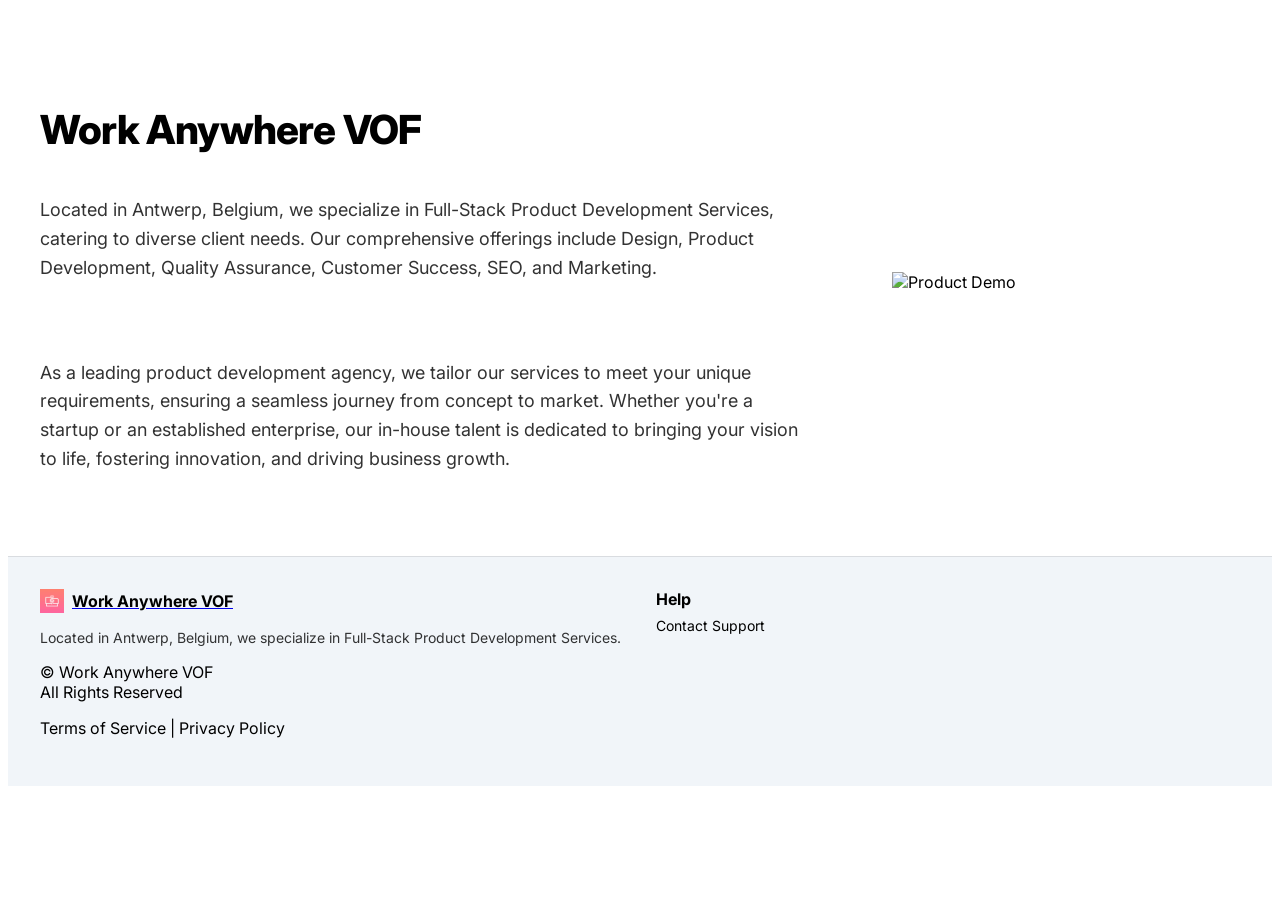
==== index.html @ 783bcaca "first commit" ====
<!DOCTYPE html>
<html lang="en">
<head>
  <meta charset="UTF-8">
  <title>Work Anywhere VOF</title>
  <link rel="stylesheet" href="styles.css">
  <link href="https://fonts.googleapis.com/css2?family=Inter:wght@400;700;800&display=swap" rel="stylesheet">
  <link rel="icon" href="favicon.ico" type="image/x-icon">
</head>
<body>

  <!-- Main Content -->
  <main>
    <!-- Hero Component -->
    <section id="hero" class="hero-section">
      <div class="hero-content">
        <h1 class="hero-title">Work Anywhere VOF</h1>
        <p class="hero-description"> Located in Antwerp, Belgium, we specialize in Full-Stack Product Development Services, catering to diverse client needs. Our comprehensive offerings include Design, Product Development, Quality Assurance, Customer Success, SEO, and Marketing.</p>
        <p class="hero-description">As a leading product development agency, we tailor our services to meet your unique requirements, ensuring a seamless journey from concept to market. Whether you're a startup or an established enterprise, our in-house talent is dedicated to bringing your vision to life, fostering innovation, and driving business growth.</p>
      </div>
      <div class="hero-image-container">
        <img
          src="https://images.unsplash.com/photo-1571171637578-41bc2dd41cd2?ixlib=rb-4.0.3&amp;ixid=M3wxMjA3fDB8MHxwaG90by1wYWdlfHx8fGVufDB8fHx8&amp;auto=format&amp;fit=crop&amp;w=3540&amp;q=80"
          alt="Product Demo"
          class="hero-image"
          width="750"
          height="750"
        />
      </div>
    </section>
  </main>

  <!-- Footer Component -->
  <footer class="footer">
    <div class="footer-content">
      <div class="footer-section">
        <a href="https://workanywhere.io" class="footer-logo">
          <img src="icon.webp" alt="Work Anywhere VOF logo" width="24" height="24">
          <strong>Work Anywhere VOF</strong>
        </a>
        <p class="footer-description">
          Located in Antwerp, Belgium, we specialize in Full-Stack Product Development Services.
        </p>
        <p class="footer-copyright">
          &copy; <span id="current-year"></span> <a href="https://workanywhere.io" class="link">Work Anywhere VOF</a><br>
          All Rights Reserved
        </p>
        <p class="footer-links">
          <a href="tos.html" class="link">Terms of Service</a> |
          <a href="privacy.html" class="link">Privacy Policy</a>
        </p>
      </div>
      <div class="footer-section">
        <div class="footer-title">Help</div>
        <div class="footer-help">
          <a href="mailto:support@workanywhere.io" class="link">Contact Support</a>
        </div>
      </div>
    </div>
  </footer>

  <script src="script.js"></script>
  <!-- 100% privacy-first analytics -->
  <script data-collect-dnt="true" async src="https://scripts.simpleanalyticscdn.com/latest.js"></script>
</body>
</html>
---- styles.css ----
/* Global Styles */
body {
  font-family: 'Inter', sans-serif;
}

/* Hero Section Styles */
.hero-section {
  max-width: 1200px;
  margin: 0 auto;
  padding: 2rem 2rem 5rem;
  display: flex;
  flex-direction: column;
  gap: 4rem;
  align-items: center;
  justify-content: center;
}

.hero-content {
  display: flex;
  flex-direction: column;
  gap: 2.5rem;
  align-items: center;
  justify-content: center;
  text-align: center;
}

.hero-title {
  font-size: 2.5rem;
  font-weight: 800;
  letter-spacing: -0.02em;
  margin-bottom: -1rem;
}

.hero-description {
  font-size: 1.125rem;
  opacity: 0.8;
  line-height: 1.6;
}

.hero-image-container {
  width: 100%;
  max-width: 750px;
}

.hero-image {
  width: 100%;
  height: auto;
}

/* Footer Styles */
.footer {
  background-color: #f1f5f9;
  border-top: 1px solid rgba(0, 0, 0, 0.1);
  padding: 2rem;
}

.footer-content {
  max-width: 1200px;
  margin: 0 auto;
  display: flex;
  flex-wrap: wrap;
  justify-content: space-between;
  gap: 2rem;
}

.footer-section {
  flex: 1;
  min-width: 200px;
}

.footer-logo {
  display: flex;
  align-items: center;
  gap: 0.5rem;
  margin-bottom: 1rem;
}

.footer-logo strong {
  color: #000;
  text-decoration: none;
}

.footer-description {
  font-size: 0.875rem;
  color: rgba(0, 0, 0, 0.8);
  margin-bottom: 1rem;
}

.footer-title {
  font-weight: 700;
  margin-bottom: 0.5rem;
}

.footer-help {
  font-size: 0.875rem;
}

.footer-links .link {
  color: inherit;
  text-decoration: none;
}

.footer-links .link:hover {
  text-decoration: none;
}

/* General Link Styles */
.link {
  color: inherit;
  text-decoration: none;
}

.link:hover {
  text-decoration: none;
}

/* Responsive Design */
@media (min-width: 1024px) {
  .hero-section {
    flex-direction: row;
    justify-content: space-between;
    align-items: center;
    gap: 5rem;
    padding: 4rem 2rem;
  }

  .hero-content {
    text-align: left;
    align-items: flex-start;
  }

  .hero-title {
    font-size: 2.5rem;
  }
}

/* Content Styles */
.content {
  max-width: 800px;
  margin: 0 auto;
  padding: 2rem;
}

.content h1 {
  font-size: 2rem;
  font-weight: 800;
  margin-bottom: 1rem;
}

/* Preformatted Text Styles */
.terms-text, .privacy-text {
  font-family: sans-serif;
  white-space: pre-wrap;
  line-height: 1.6;
}

/* Back Button Styles */
.back-button {
  display: inline-block;
  margin: 1rem;
  color: #3b82f6;
  text-decoration: none;
}

.back-button:hover {
  text-decoration: underline;
}

/* Error Page Styles */
.error-container {
  height: 100vh;
  display: flex;
  justify-content: center;
  align-items: center;
  text-align: center;
  padding: 2rem;
  box-sizing: border-box;
}

.error-content {
  background-color: #fff;
  padding: 2rem;
  border-radius: 1rem;
  box-shadow: 0 0 10px rgba(0, 0, 0, 0.1);
  display: flex;
  flex-direction: column;
  align-items: center;
  justify-content: center;
}

.error-icon {
  width: 150px;
  height: 150px;
  margin-bottom: 1rem;
}

.error-message {
  font-size: 1.25rem;
  font-weight: 600;
  margin-bottom: 1rem;
}

.error-actions {
  display: flex;
  gap: 1rem;
  justify-content: center;
}

.btn {
  display: inline-flex;
  align-items: center;
  gap: 0.5rem;
  padding: 0.5rem 1rem;
  background-color: #3b82f6;
  color: #fff;
  border: none;
  border-radius: 0.5rem;
  text-decoration: none;
  cursor: pointer;
}

.btn:hover {
  background-color: #2563eb;
}

.icon {
  width: 1rem;
  height: 1rem;
}

.error-logo {
  width: 50px; /* Adjust size as needed */
  height: auto;
  margin-bottom: 1rem;
}
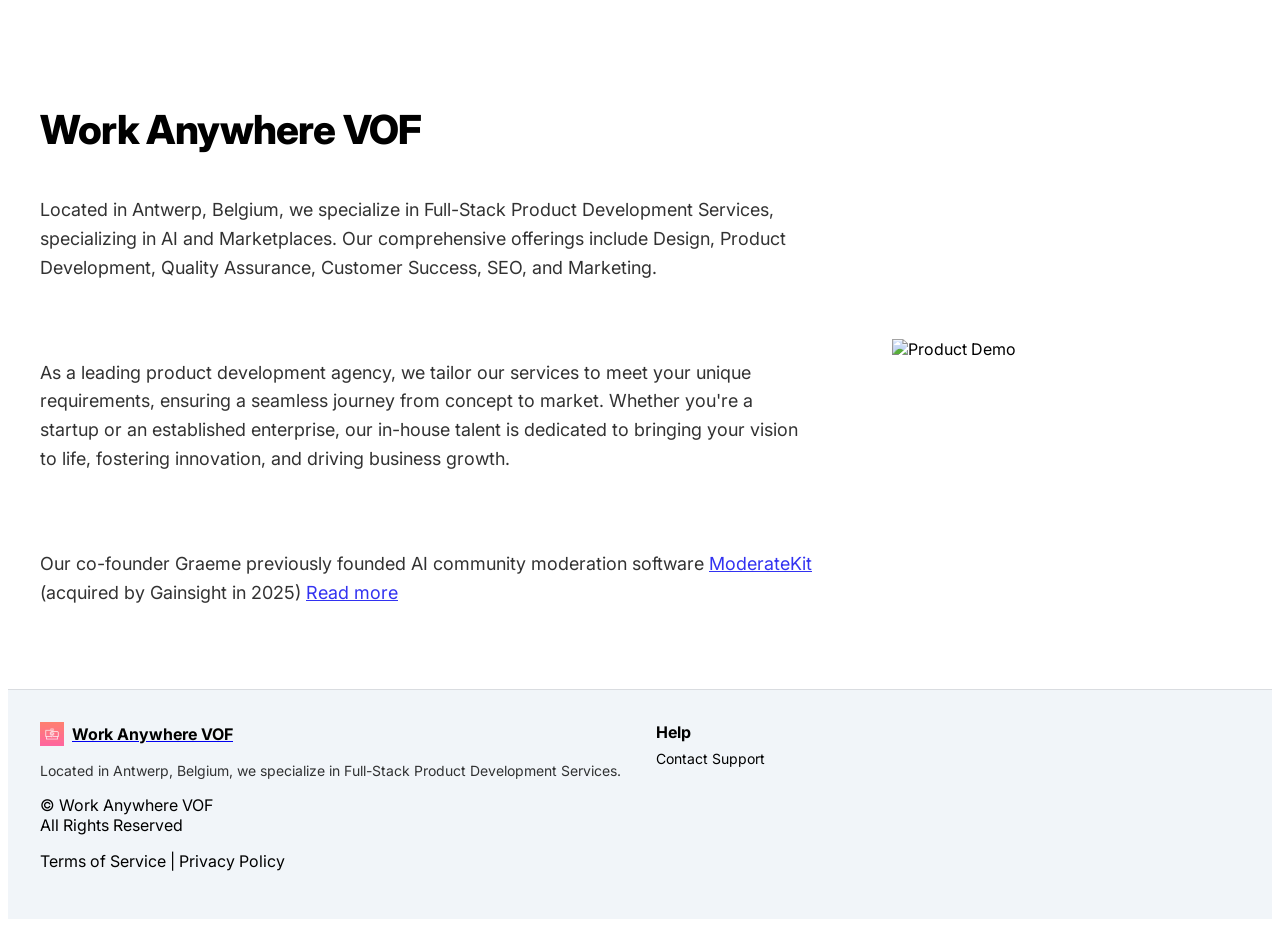
==== commit aab6fc9e: "Update index.html" ====
--- a/index.html
+++ b/index.html
@@ -15,8 +15,9 @@
     <section id="hero" class="hero-section">
       <div class="hero-content">
         <h1 class="hero-title">Work Anywhere VOF</h1>
-        <p class="hero-description"> Located in Antwerp, Belgium, we specialize in Full-Stack Product Development Services, catering to diverse client needs. Our comprehensive offerings include Design, Product Development, Quality Assurance, Customer Success, SEO, and Marketing.</p>
+        <p class="hero-description"> Located in Antwerp, Belgium, we specialize in Full-Stack Product Development Services, specializing in AI and Marketplaces. Our comprehensive offerings include Design, Product Development, Quality Assurance, Customer Success, SEO, and Marketing.</p>
         <p class="hero-description">As a leading product development agency, we tailor our services to meet your unique requirements, ensuring a seamless journey from concept to market. Whether you're a startup or an established enterprise, our in-house talent is dedicated to bringing your vision to life, fostering innovation, and driving business growth.</p>
+        <p class="hero-description">Our co-founder Graeme previously founded AI community moderation software <a href="https://moderatekit.com" target="_blank" rel="noopener noreferrer">ModerateKit</a> (acquired by Gainsight in 2025) <a href="https://finance.yahoo.com/news/gainsight-completes-two-acquisitions-accelerate-140000086.html" target="_blank" rel="noopener noreferrer">Read more</a></p>
       </div>
       <div class="hero-image-container">
         <img
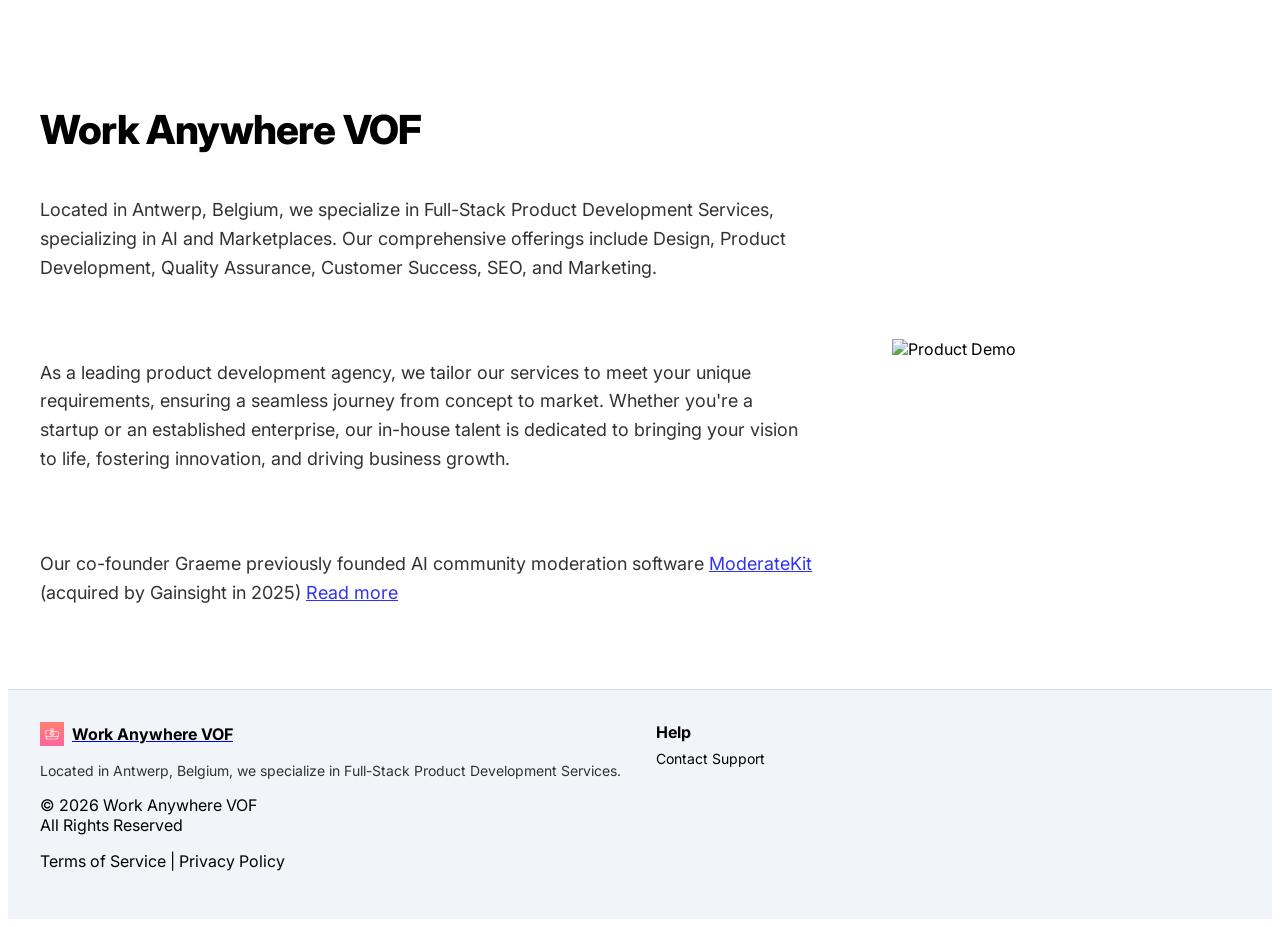
==== commit dd64dcb0: "Add GitHub Pages deployment workflow and improve HTML structure - Add GitHub Actions workflow for au" ====
--- a/index.html
+++ b/index.html
@@ -2,6 +2,7 @@
 <html lang="en">
 <head>
   <meta charset="UTF-8">
+  <meta name="viewport" content="width=device-width, initial-scale=1.0">
   <title>Work Anywhere VOF</title>
   <link rel="stylesheet" href="styles.css">
   <link href="https://fonts.googleapis.com/css2?family=Inter:wght@400;700;800&display=swap" rel="stylesheet">
@@ -61,7 +62,5 @@
   </footer>
 
   <script src="script.js"></script>
-  <!-- 100% privacy-first analytics -->
-  <script data-collect-dnt="true" async src="https://scripts.simpleanalyticscdn.com/latest.js"></script>
 </body>
 </html> 
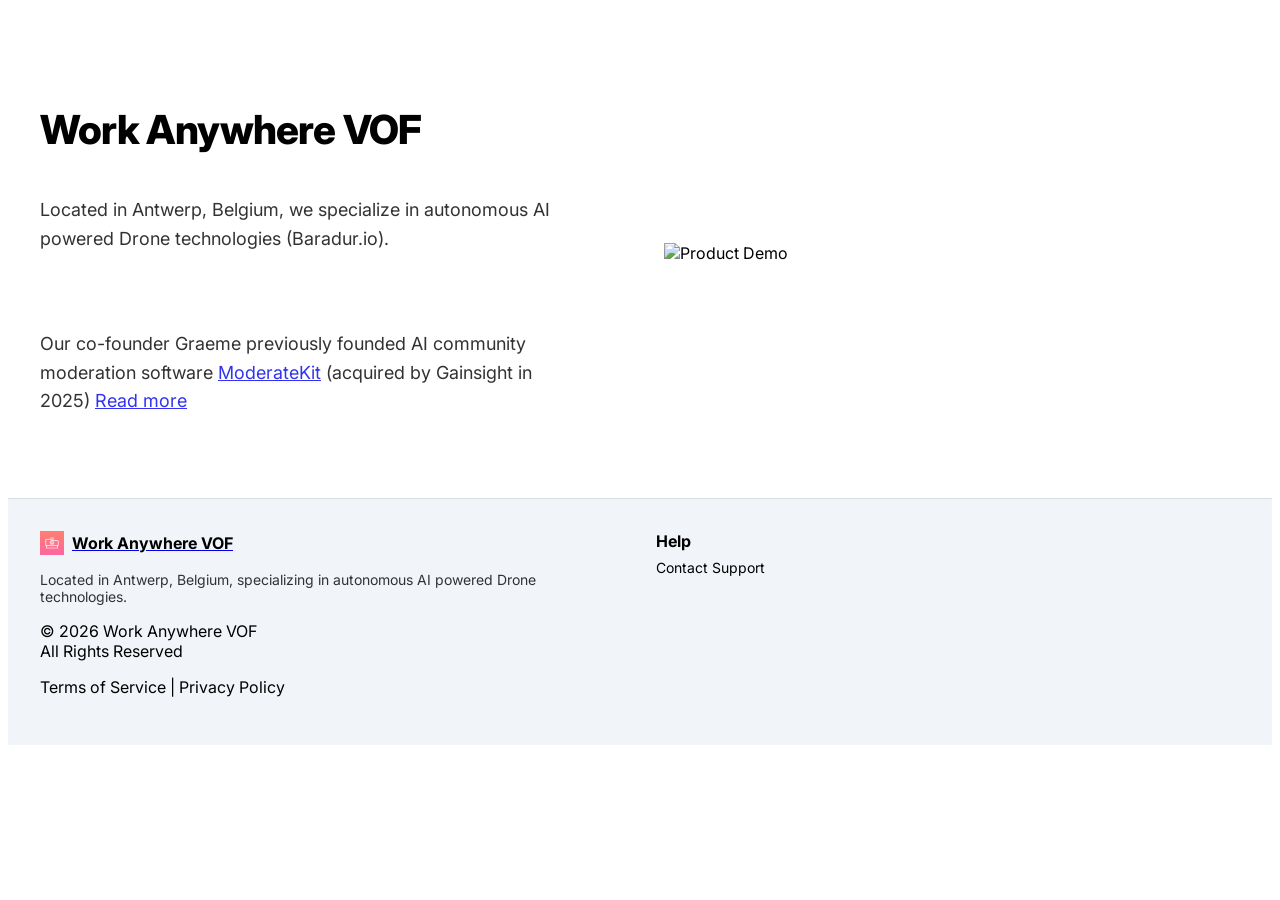
==== commit 83bfa2a9: "Update index.html" ====
--- a/index.html
+++ b/index.html
@@ -16,8 +16,7 @@
     <section id="hero" class="hero-section">
       <div class="hero-content">
         <h1 class="hero-title">Work Anywhere VOF</h1>
-        <p class="hero-description"> Located in Antwerp, Belgium, we specialize in Full-Stack Product Development Services, specializing in AI and Marketplaces. Our comprehensive offerings include Design, Product Development, Quality Assurance, Customer Success, SEO, and Marketing.</p>
-        <p class="hero-description">As a leading product development agency, we tailor our services to meet your unique requirements, ensuring a seamless journey from concept to market. Whether you're a startup or an established enterprise, our in-house talent is dedicated to bringing your vision to life, fostering innovation, and driving business growth.</p>
+        <p class="hero-description">Located in Antwerp, Belgium, we specialize in autonomous AI powered Drone technologies (Baradur.io).</p>
         <p class="hero-description">Our co-founder Graeme previously founded AI community moderation software <a href="https://moderatekit.com" target="_blank" rel="noopener noreferrer">ModerateKit</a> (acquired by Gainsight in 2025) <a href="https://finance.yahoo.com/news/gainsight-completes-two-acquisitions-accelerate-140000086.html" target="_blank" rel="noopener noreferrer">Read more</a></p>
       </div>
       <div class="hero-image-container">
@@ -41,7 +40,7 @@
           <strong>Work Anywhere VOF</strong>
         </a>
         <p class="footer-description">
-          Located in Antwerp, Belgium, we specialize in Full-Stack Product Development Services.
+          Located in Antwerp, Belgium, specializing in autonomous AI powered Drone technologies.
         </p>
         <p class="footer-copyright">
           &copy; <span id="current-year"></span> <a href="https://workanywhere.io" class="link">Work Anywhere VOF</a><br>
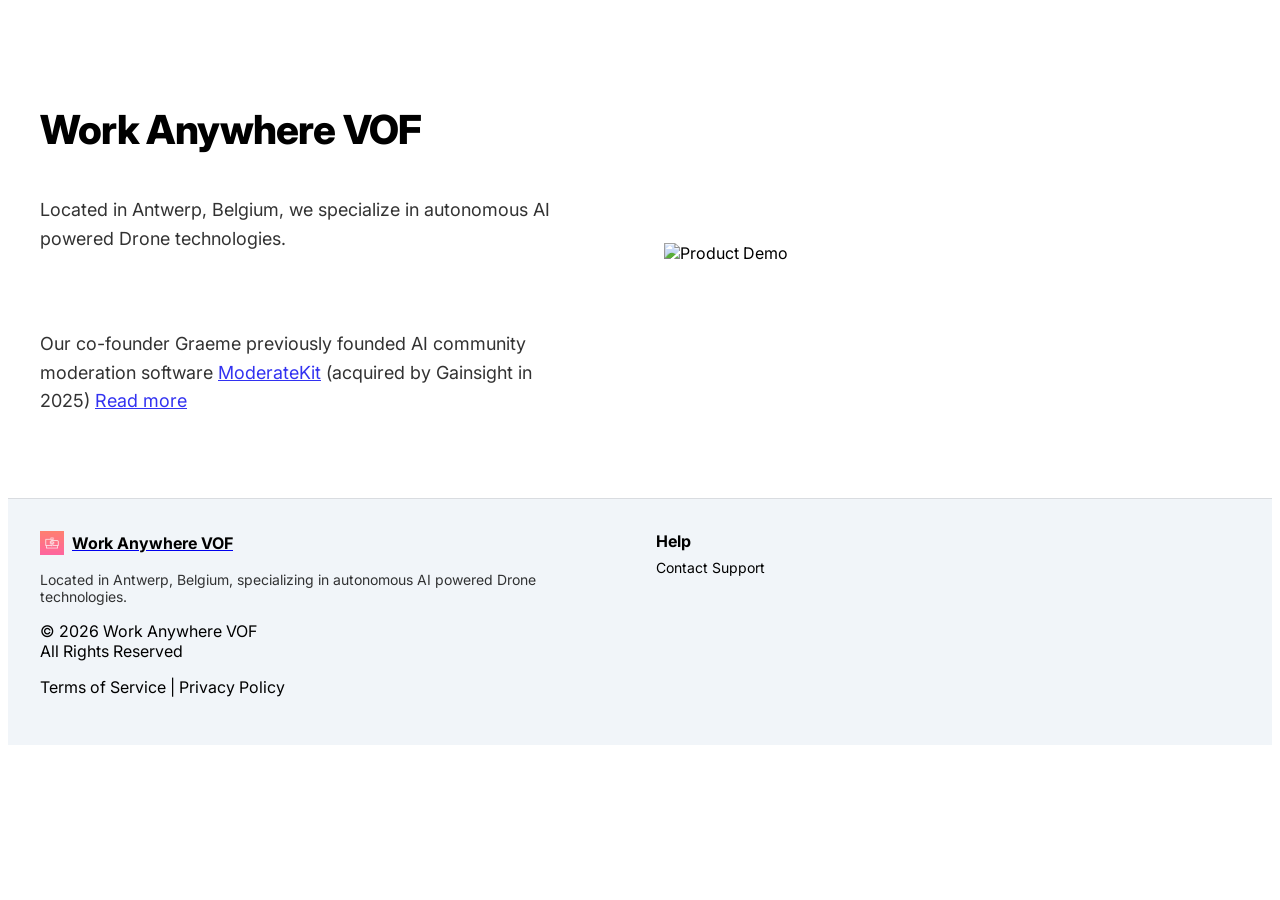
==== commit 9b80376d: "Update index.html" ====
--- a/index.html
+++ b/index.html
@@ -16,7 +16,7 @@
     <section id="hero" class="hero-section">
       <div class="hero-content">
         <h1 class="hero-title">Work Anywhere VOF</h1>
-        <p class="hero-description">Located in Antwerp, Belgium, we specialize in autonomous AI powered Drone technologies (Baradur.io).</p>
+        <p class="hero-description">Located in Antwerp, Belgium, we specialize in autonomous AI powered Drone technologies.</p>
         <p class="hero-description">Our co-founder Graeme previously founded AI community moderation software <a href="https://moderatekit.com" target="_blank" rel="noopener noreferrer">ModerateKit</a> (acquired by Gainsight in 2025) <a href="https://finance.yahoo.com/news/gainsight-completes-two-acquisitions-accelerate-140000086.html" target="_blank" rel="noopener noreferrer">Read more</a></p>
       </div>
       <div class="hero-image-container">
